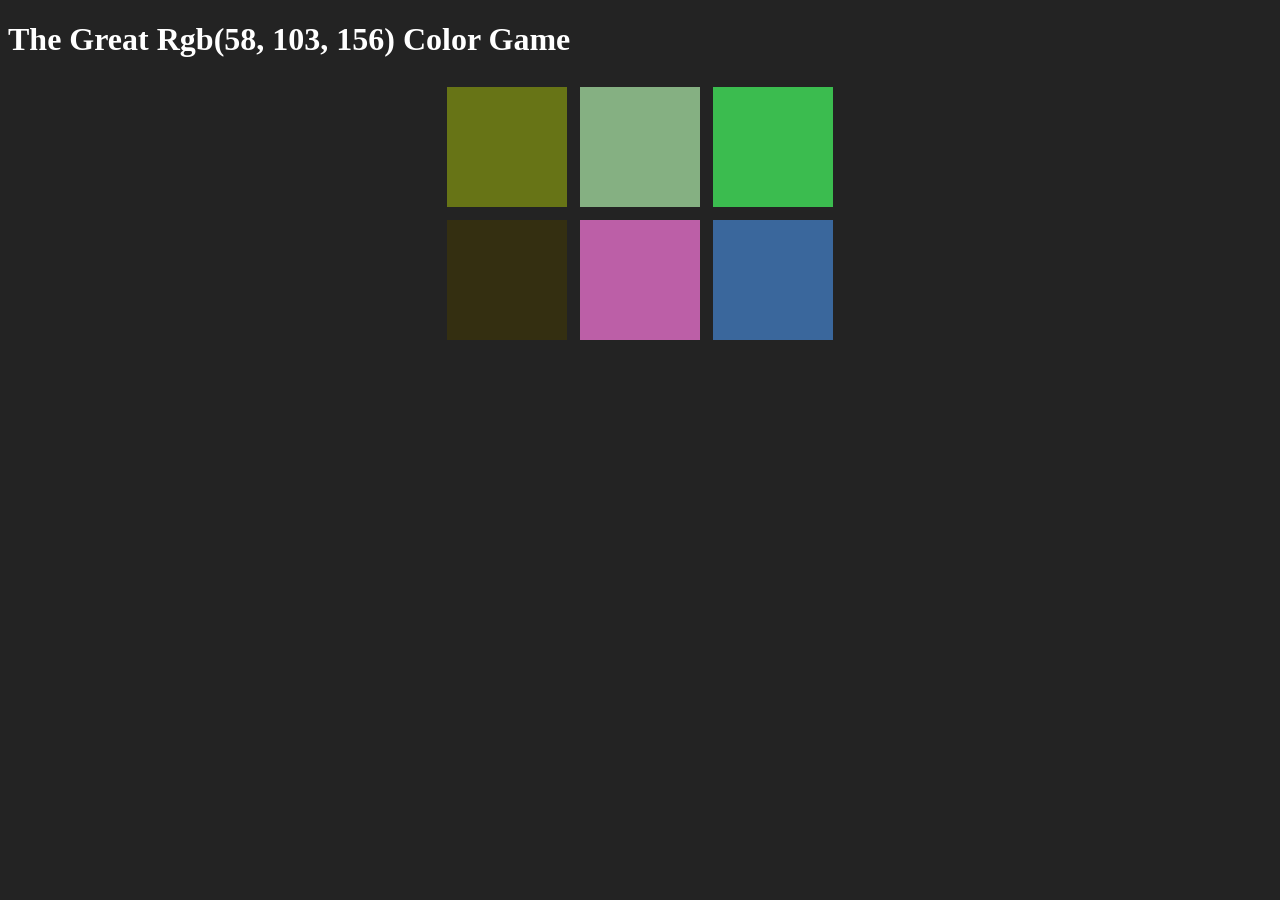
==== index.html @ 96cb22ec "Testing" ====
<!DOCTYPE html>
<html lang="en">
<head>
    <meta charset="UTF-8">
    <link rel="stylesheet" href="colorGame.css">
    <title>Color Game</title>
</head>
<body>
    
    <h1>The Great <span id="colorDisplay"></span> Color Game</h1>
    
    <div>
        <span id="message"></span>
    </div>
    
    <div id="container">
        <div class="square"></div>
        <div class="square"></div>
        <div class="square"></div>  
        <div class="square"></div>
        <div class="square"></div>
        <div class="square"></div>
    </div>
    
    <script src="colorGame.js"></script>
</body>
</html>
---- colorGame.css ----
body{
    
    background-color: #232323
    
        
}


.square{
    
    width: 30%;
    height: 30%;
    background: green;
    padding-bottom: 30%;
    float:left;
    margin: 1.66%
    
}

#container{
    
    max-width: 400px;
    
    margin: 0 auto;
    
}

h1{
    
    color: white;
    
}

#colorDisplay{
    
   text-transform: capitalize;
   
}

span{
    
    color:white;
    
}
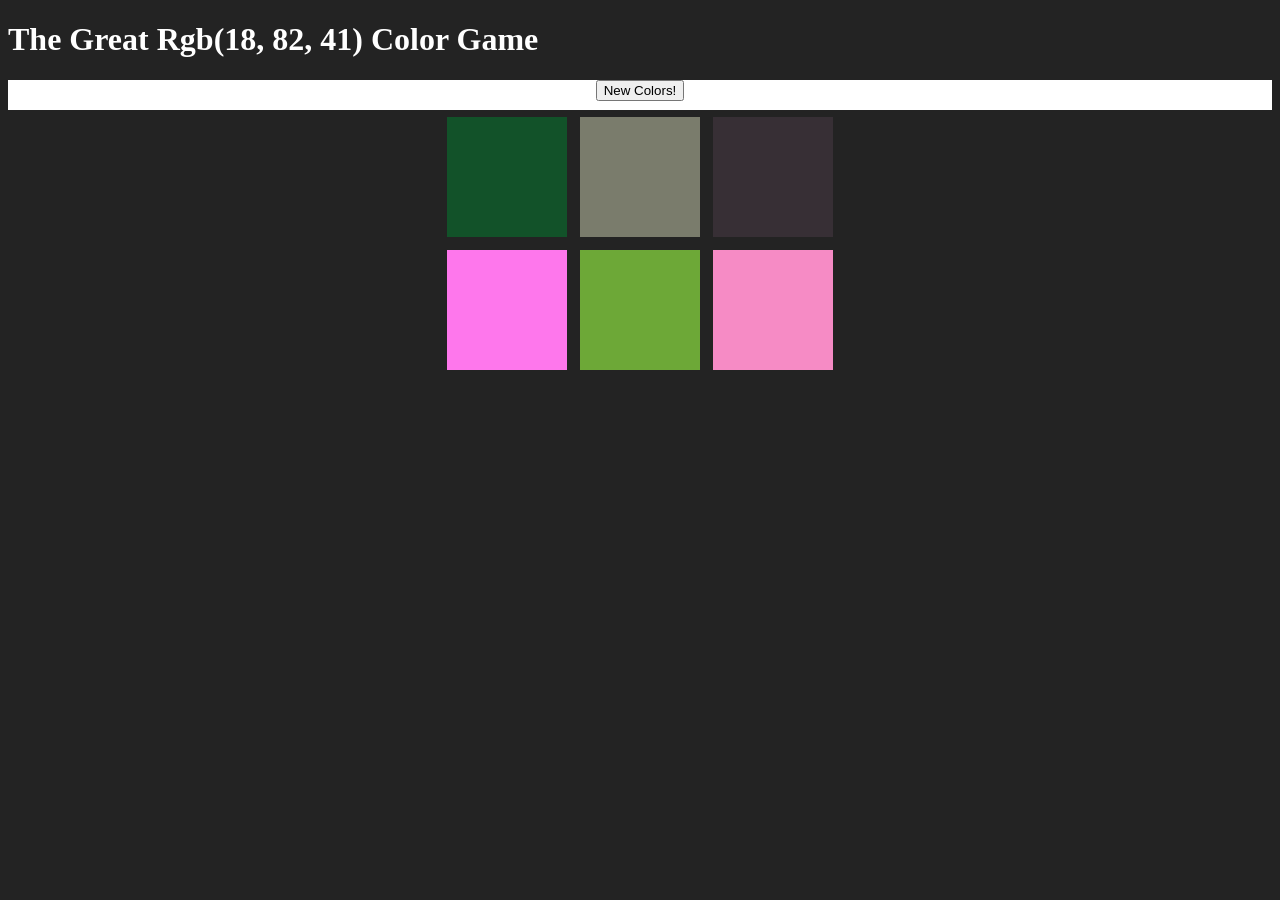
==== commit 9888131a: "Adding button and some styling" ====
--- a/index.html
+++ b/index.html
@@ -9,7 +9,8 @@
     
     <h1>The Great <span id="colorDisplay"></span> Color Game</h1>
     
-    <div>
+    <div id="stripe">
+       <button id="reset">New Colors!</button>
         <span id="message"></span>
     </div>
     
--- a/colorGame.css
+++ b/colorGame.css
@@ -41,4 +41,20 @@
     
     color:white;
     
+}
+
+ 
+
+#stripe{
+    
+    background-color: white;
+    height: 30px;
+    text-align: center;
+    
+}
+
+#stripe span {
+    
+    color:black;
+    
 }
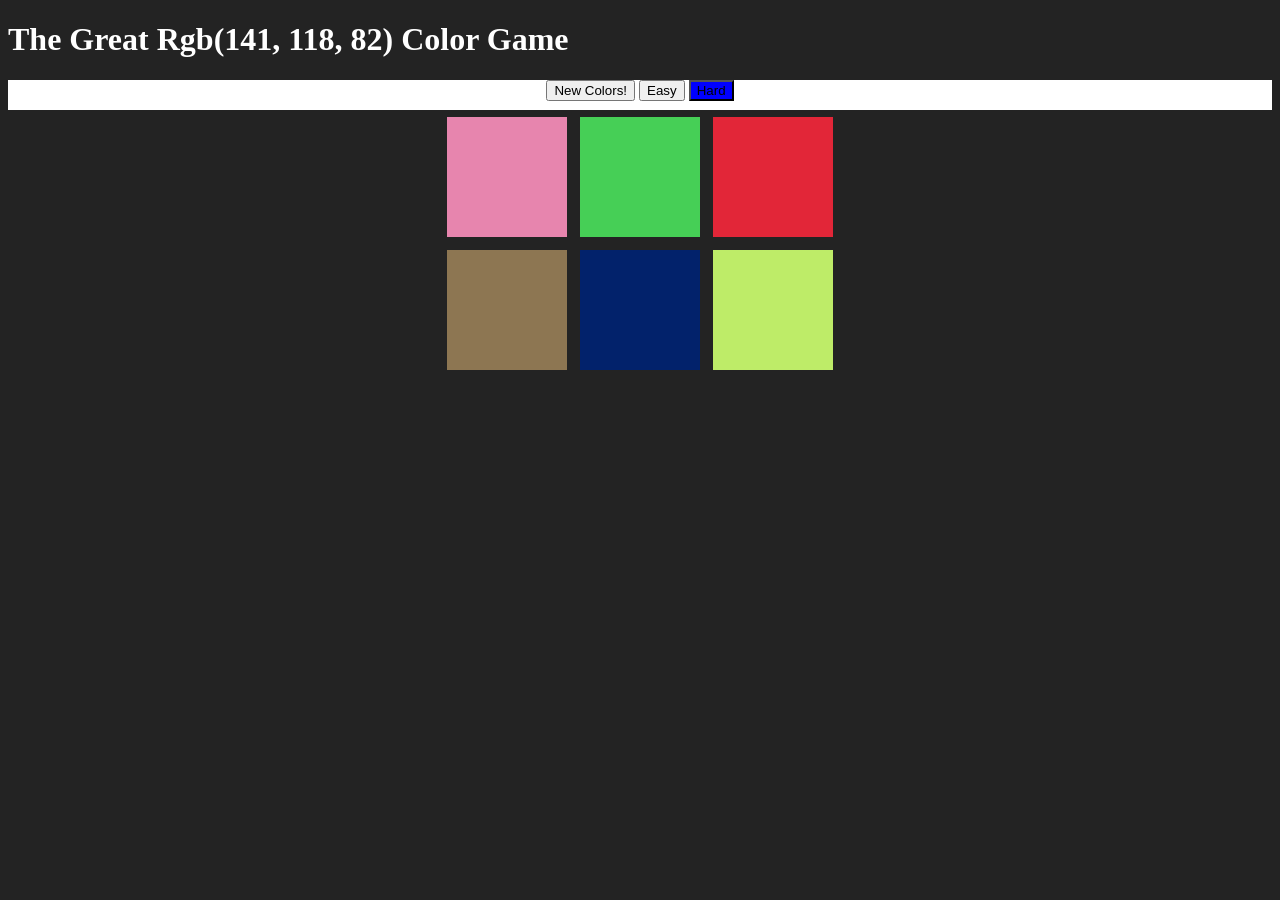
==== commit d816179e: "Adding easy/hard mode and reset button" ====
--- a/index.html
+++ b/index.html
@@ -12,6 +12,9 @@
     <div id="stripe">
        <button id="reset">New Colors!</button>
         <span id="message"></span>
+        <button id="easyBtn">Easy</button>
+        <button id="hardBtn" class="selected">Hard</button>
+        
     </div>
     
     <div id="container">
--- a/colorGame.css
+++ b/colorGame.css
@@ -57,4 +57,10 @@
     
     color:black;
     
+}
+
+.selected{
+    
+    background-color: blue;
+    
 }
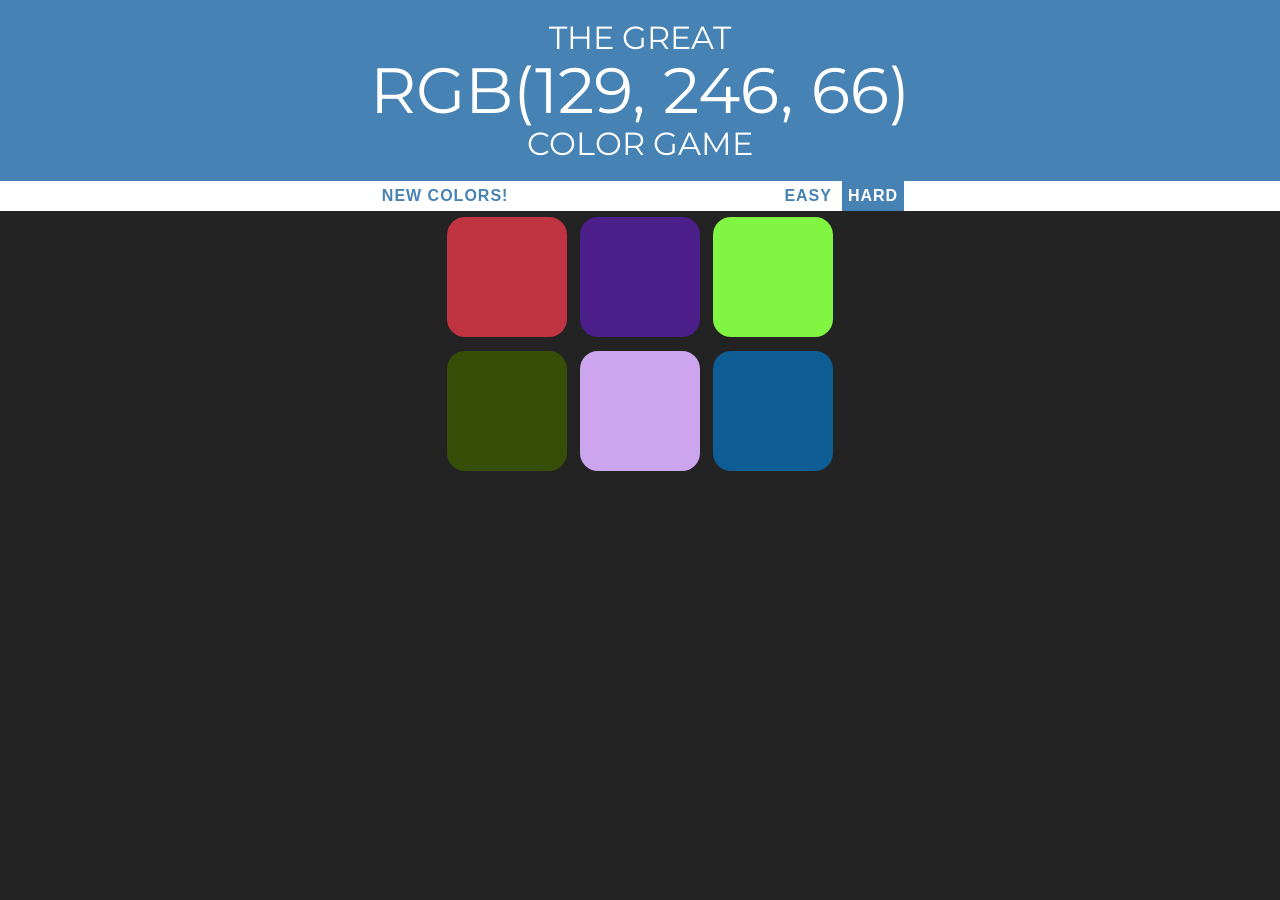
==== commit 8aeb2e76: "Finishing the design and tweeking the js" ====
--- a/index.html
+++ b/index.html
@@ -3,6 +3,7 @@
 <head>
     <meta charset="UTF-8">
     <link rel="stylesheet" href="colorGame.css">
+    <link href="https://fonts.googleapis.com/css?family=Montserrat:400,700" rel="stylesheet">
     <title>Color Game</title>
 </head>
 <body>
--- a/colorGame.css
+++ b/colorGame.css
@@ -1,7 +1,8 @@
 body{
     
-    background-color: #232323
-    
+    background-color: #232323;
+    margin: 0;
+    font-family: "Montserrat";
         
 }
 
@@ -13,8 +14,11 @@
     background: green;
     padding-bottom: 30%;
     float:left;
-    margin: 1.66%
-    
+    margin: 1.66%;
+    border-radius: 15%;
+    transition: background 0.8s;
+    -webkit-transition:background 0.8s;
+    -moz-transition:background 0.8s;
 }
 
 #container{
@@ -28,13 +32,20 @@
 h1{
     
     color: white;
+    font-weight: 400;
+    line-height: 1.1;
+    padding: 20px 0;
+    text-transform: uppercase;
+    text-align: center;
+    background-color: steelblue;
+    margin: 0;
     
 }
 
 #colorDisplay{
     
-   text-transform: capitalize;
-   
+     font-size: 200%;
+     display: block;
 }
 
 span{
@@ -61,6 +72,35 @@
 
 .selected{
     
-    background-color: blue;
+    color: white;
+    background-color: steelblue;
+    
+}
+
+button{
+    border: none;
+    background: none;
+    height: 100%;
+    font-weight: 800;
+    color: steelblue;
+    letter-spacing: 1px;
+    font-size: inherit;
+    text-transform: uppercase;
+    transition: all 0.5s;
+       -webkit-transition: all 0.5s;
+       -moz-transition: all 0.5s;
+}
+
+#message{
+    
+    display: inline-block;
+    width: 20%;
+    
+}
+
+button:hover{
+    
+    color: white;
+    background-color: steelblue;
     
 }
